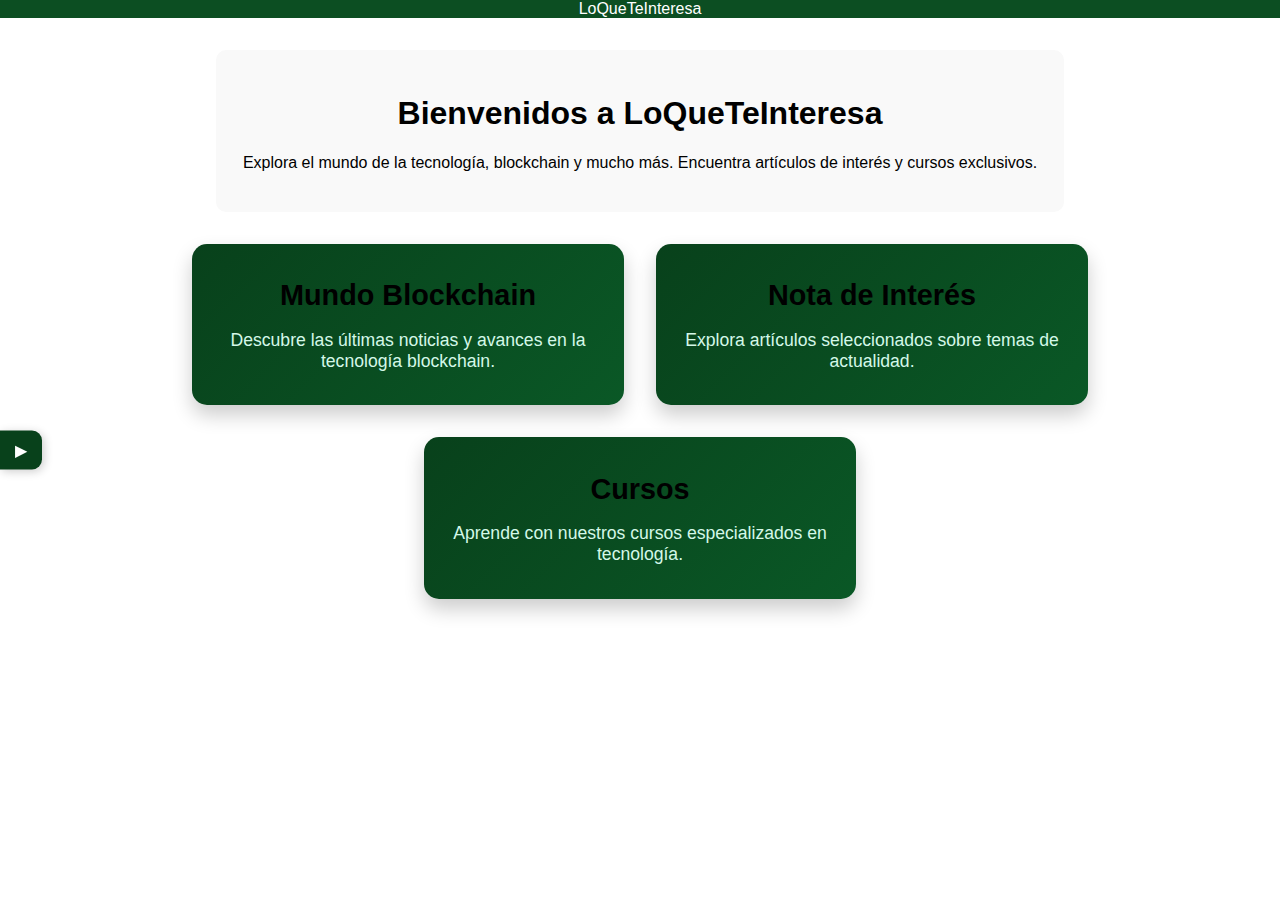
==== index.html @ 6796868b "Primer subida" ====
<!DOCTYPE html>
<html lang="es">

<head>
    <meta charset="UTF-8">
    <meta name="viewport" content="width=device-width, initial-scale=1.0">
    <title>LoQueTeInteresa</title>

    <!-- Meta descripción para SEO -->
    <meta name="description" content="Noticias y artículos interesantes sobre tecnología, blockchain y más.">

    <!-- Open Graph para compartir en redes sociales -->
    <meta property="og:title" content="LoQueTeInteresa">
    <meta property="og:description" content="Noticias y artículos interesantes sobre tecnología, blockchain y más.">
    <meta property="og:image" content="img/og-image.jpg">
    <meta property="og:url" content="https://www.loqueteinteresa.com.ar">
    <meta property="og:type" content="website">

    <!-- Favicon -->
    <link rel="icon" href="img/favicon.ico" type="image/x-icon">

    <!-- Bootstrap primero -->
    <!-- <link href="https://cdn.jsdelivr.net/npm/bootstrap@5.3.2/dist/css/bootstrap.min.css" rel="stylesheet"> -->

    <!-- CSS propio después -->
    <link rel="stylesheet" href="css/styles.css">
</head>

<body>
    <header>
        <div class="title">LoQueTeInteresa</div>
        <script type="text/javascript" src="https://files.coinmarketcap.com/static/widget/coinMarquee.js"></script>
        <div id="coinmarketcap-widget-marquee" coins="1,1027,825,5994,9656,19259,11427,3930,10407,29175" currency="USD"
            theme="light" transparent="false" show-symbol-logo="true"></div>
    </header>
       
    <!-- <div class="toggle-btn2" onclick="toggleMenu()">☰</div> -->
    <div class="toggle-btn" onmouseover="showSidebar()">▶</div>
    <nav class="sidebar" onmouseleave="hideSidebar()">
        <div><img src="imagenes/Logo.svg" alt="Logo" width="50"></div>

        <div class="titlebarra">
            <h2>Lo Que Te Interesa</h2>
            <h4>Aprende, Conoce, Explora...</h4>
        </div>
        <ul class="menu">
            <li><a href="index.html">INICIO</a></li>
            <li><a href="mundo-blockchain.html">MUNDO BLOCKCHAIN</a></li>
            <li><a href="notas.html">NOTAS DE INTERÉS</a></li>
            <li class="dropdown">
                <a href="#">CURSOS</a>
                <ul class="submenu">
                    <li><a href="cocina.html">Cocina</a></li>
                    <li><a href="informatica.html">Informática</a></li>
                    <li><a href="musica.html">Música</a></li>
                    <li><a href="idiomas.html">Idiomas</a></li>
                </ul>
            </li>
        </ul>
    </nav>
    <!-- <section class="inicio">
        <div class="grid-container">
            <a href="mundo-blockchain.html" class="grid-item">
                <img src="imagenes/mundo_blockchain.jpg" alt="Mundo Blockchain">
                <h2>Mundo Blockchain</h2>
            </a>
            <a href="nota-interes.html" class="grid-item">
                <img src="imagenes/nota_interes.jpg" alt="Nota de Interés">
                <h2>Nota de Interés</h2>
            </a>
            <a href="cursos.html" class="grid-item">
                <img src="imagenes/cursos.jpg" alt="Cursos">
                <h2>Cursos</h2>
            </a>
        </div>
    
        <div class="presentacion">
            <h1>Bienvenidos a LoQueTeInteresa</h1>
            <p>Explora el mundo de la tecnología, blockchain y mucho más. Encuentra artículos de interés y cursos exclusivos.</p>
        </div>
    </section> -->
    <section class="inicio">
        <div class="presentacion">
            <h1>Bienvenidos a LoQueTeInteresa</h1>
            <p>Explora el mundo de la tecnología, blockchain y mucho más. Encuentra artículos de interés y cursos exclusivos.</p>
        </div>
        <div class="tarjetas-container">
            <div class="tarjeta">
                <!-- <img src="imagenes/mundo_blockchain.jpg" alt="Mundo Blockchain"> -->
                <a href="mundo-blockchain.html" >
                <h1>Mundo Blockchain</h1>
                <p>Descubre las últimas noticias y avances en la tecnología blockchain.</p>
                </a>
            </div>
    
            <div class="tarjeta">
                <!-- <img src="imagenes/nota_interes.jpg" alt="Nota de Interés"> -->
                <a href="nota-interes.html">
                <h1>Nota de Interés</h1>
                <p>Explora artículos seleccionados sobre temas de actualidad.</p>
                </a>
            </div>
    
            <div class="tarjeta">
                <!-- <img src="imagenes/cursos.jpg" alt="Cursos"> -->
                <a href="cursos.html">
                <h1>Cursos</h1>
                <p>Aprende con nuestros cursos especializados en tecnología.</p>
                </a> 
            </div>
        </div>
        
        
    </section>
    
  
    <script src="js/scriptbarra.js"></script>

    
    <script async="" src="https://pagead2.googlesyndication.com/pagead/js/adsbygoogle.js?client=ca-pub-5318611986094737" crossorigin="anonymous"></script>
    <!-- Horizontal -->
    <ins class="adsbygoogle" style="display:block" data-ad-client="ca-pub-5318611986094737" data-ad-slot="6207004791" data-ad-format="auto" data-full-width-responsive="true"></ins>
    <script>
         (adsbygoogle = window.adsbygoogle || []).push({});
    </script>

</body>

</html>
---- css/styles.css ----
body {
    width: 100vw;
    margin: 0;
    font-family: 'Montserrat', sans-serif;
    display: inline-block;
    background-color: #ffffff;
}

/* .montserrat-letra {
    font-family: "Montserrat", sans-serif !important;
    font-optical-sizing: auto;
    font-weight: 600;
    font-style: normal;
    } */

html,
body {
    overflow-x: hidden !important;
}

header {
    width: 100%;
    display: inline;
    align-items: center;
    text-align: center;
    background-color: #0c4e22;
}

.title {
    color: white;
    background-color: #0c4e22;
    /* animation: scrolling 10s linear infinite;*/
}

/* @keyframes scrolling {
    0% {transform: translateX(10%);}
    100% {transform: translateX(-100%);}
} */

#coinmarketcap-widget-marquee {
    margin: 0 auto;
    /* display: block; */
    background-color: #0c4e22;
    width: 60%;
    overflow: hidden;
}

/* Barra lateral en pantallas grandes */
.sidebar {
    position: fixed;
    left: -200%;
    top: 0;
    width: 25rem;
    height: 100vh !important;
    background: #08411b;
    color: white;
    padding-top: 1.25rem;
    transition: left 0.3s;
    display: flex;
    flex-direction: column;
    align-items: center;
    text-align: center;
    z-index: 1050 !important;
    overflow-y: auto;
    /* Permite hacer scroll si hay muchos enlaces */
    transition: left 0.3s ease-in-out;
    /* Para animar la apertura/cierre */


}



.sidebar.active {
    left: 0;
}


.sidebar img {
    width: 6.25rem;
    height: auto;
    margin-bottom: 2rem;
}

.menu {
    font-size: 1.5rem;
    margin-top: 5rem;
}

a,
a:hover,
a:active {
    text-decoration: none;
    color: inherit;
}

.sidebar ul {
    list-style: none;
    padding: 0;
}


.sidebar ul li {
    padding: 0.935rem;
    cursor: pointer;
}

.sidebar ul li:hover {
    background: #093d1b;
}

.dropdown {
    position: relative;
}

.submenu {
    display: none;
    position: absolute;
    left: 25%;
    top: 100%;
    background: #0c4e22;
    list-style: none;
    padding: 0;
    margin: 0;
    width: 150px;
}

.submenu li {
    padding: 10px;
    cursor: pointer;
}

.submenu li:hover {
    background: #666;
}

/* Mostrar submenú al pasar el mouse */
.dropdown:hover .submenu {
    display: block;
}

/* .toggle-btn2 {
    display: none;
} */
.toggle-btn {
    position: fixed;
    left: 0;
    top: 50%;
    background: #08411b;
    color: white;
    cursor: pointer;
    z-index: 1050 !important;
    transform: translateY(-50%);
    padding: 10px 15px;
    border-radius: 0 10px 10px 0;
    transition: all 0.3s ease-in-out;
    /* Transición suave */
    box-shadow: 2px 2px 10px rgba(0, 0, 0, 0.2);
    /* Sombra inicial */
}

.toggle-btn:hover {
    background: #0a5d26;
    /* Color más claro */
    box-shadow: 4px 4px 15px rgba(0, 0, 0, 0.4);
    /* Sombra más fuerte */
    transform: translateY(-50%) scale(1.05);
    /* Pequeño zoom */
}

.sidebar.active+.toggle-btn {
    background: #093d1b;
    box-shadow: 4px 4px 15px rgba(0, 0, 0, 0.5);
}
#fecha {
    text-align: right !important;
}


main {
    margin: 5rem;

    display: flex;
    align-items: center;
    /* text-align: center; */
    flex-direction: column;
    color: #000000;
    font-size: large;
    font-weight: 200;
}

#fecha {
    font-size: clamp(0.5rem, 1.5vw, 1rem);
    width: 60%;

}



main a {
    display: block;

    margin: 1rem;
}

.imgart {
    width: 15rem;
    height: auto;
    margin: 0px;
}

.titulo {
    font-size: 2rem;
    width: 60%;
    text-align: center;
}

.contenido {
    align-items: center;
    text-align: justify;
    /*font-size: 2rem;*/
    width: 60%;
}
.card {
    display: flex;
    font-weight: 500;
    flex-direction: column;
    justify-content: center;
    width: 650px;
    height: 300px; /* Altura fija para todas las cards */
    border: 1px solid #ddd;
    border-radius: 10px;
    overflow: hidden;
    transition: transform 0.3s ease-in-out;
}

.card-body {
    flex-grow: 1; /* Para que el contenido se distribuya uniformemente */
    display: flex;
    flex-direction: column;
    justify-content: space-between;
    padding: 10px;
    text-align: center;
}

.card p {
    flex-grow: 1; /* Hace que los textos crezcan de manera uniforme */
    overflow: hidden;
    text-overflow: ellipsis;
}


.card:hover {
    transform: scale(1.02);
}

.card img {
    resize: both;
    object-fit: cover;
    height: 100%;
}

.resumen {
    font-size: 0.9rem;
    color: #555;
}


/* Ajuste para pantallas menores a 768px */
/* @media (max-width: 768px) {
    .contenido {
        font-size: 1.1rem;
    }
} */

/* Ajuste para móviles aún más pequeños (ej: 480px) */
/* @media (max-width: 480px) {
    .contenido {
        font-size: 0.9rem;
    }
} */
 .inicio {
    text-align: center;
    padding: 2rem;
}


.presentacion {
    margin-top: 2rem;
    max-width: 800px;
    margin: auto;
    padding: 1.5rem;
    background: #f9f9f9;
    border-radius: 10px;
} 

.tarjetas-container {
    display: flex;
    flex-wrap: wrap;
    gap: 2rem;
    justify-content: center;
    padding: 2rem;
}

/* Tarjetas más grandes */
.tarjeta {
    width: 400px; /* Más grandes */
    background: linear-gradient(135deg, #08411b, #0a5826);
    border-radius: 15px;
    overflow: hidden;
    box-shadow: 0 10px 20px rgba(0, 0, 0, 0.2);
    text-align: center;
    padding: 1rem;
    transition: transform 0.3s, background 0.5s ease-in-out;
}

/* Imagen dentro de la tarjeta */
.tarjeta img {
    width: 100%;
    height: 220px;
    object-fit: cover;
    border-radius: 15px 15px 0 0;
}

/* Contenido de la tarjeta */
.tarjeta-contenido {
    padding: 1.5rem;
    color: white;
}

/* Títulos */
.tarjeta h1 {
    font-size: 1.8rem;
    margin-bottom: 0.5rem;
}

/* Texto */
.tarjeta p {
    font-size: 1.1rem;
    color: #d4f8e8;
}

/* Botón */
.tarjeta .btn {
    display: inline-block;
    background: #f7b500;
    color: #222;
    padding: 0.7rem 1.5rem;
    margin-top: 10px;
    border-radius: 5px;
    text-decoration: none;
    font-weight: bold;
    transition: background 0.3s;
}

.tarjeta .btn:hover {
    background: #ffcc33;
}

/* Animación de hover */
.tarjeta:hover {
    transform: scale(1.05);
    background: linear-gradient(135deg, #0a5826, #127b3e);
}

.pagina-construccion {
    display: flex;
    justify-content: center;
    align-items: center;
    height: 100vh;
    text-align: center;
    background: linear-gradient(135deg, #222, #08411b);
    color: white;
    padding: 2rem;
}

.contenido-con {
    max-width: 600px;
    padding: 2rem;
    border-radius: 15px;
    background: rgba(0, 0, 0, 0.6);
    box-shadow: 0 10px 20px rgba(0, 0, 0, 0.3);
    animation: latido 1.5s infinite alternate;
}

.contenido-con img {
    width: 200px;
    margin-bottom: 1rem;
}

.contenido-con h1 {
    font-size: 2rem;
    margin-bottom: 0.5rem;
}

.contenido-con p {
    font-size: 1.2rem;
    margin-bottom: 1.5rem;
}

/* Botón de regreso */
.btn-volver {
    display: inline-block;
    padding: 0.8rem 1.5rem;
    background: #f7b500;
    color: #222;
    font-weight: bold;
    text-decoration: none;
    border-radius: 8px;
    transition: background 0.3s ease;
}

.btn-volver:hover {
    background: #ffcc33;
}

/* Animación de latido */
@keyframes latido {
    from {
        transform: scale(1);
    }
    to {
        transform: scale(1.05);
    }
}

.aviso {
    text-align: center;
}
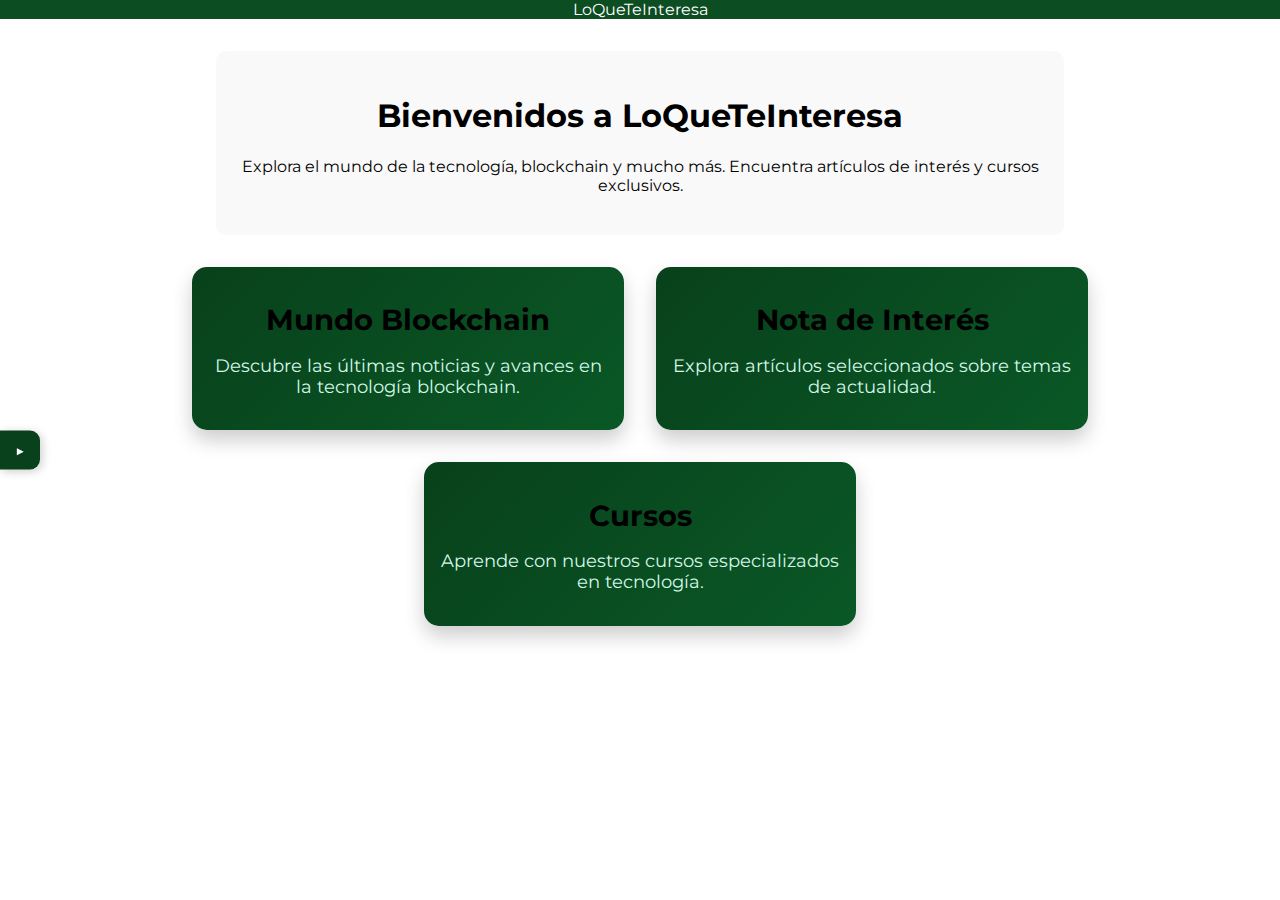
==== commit 020714fa: "Update index.html" ====
--- a/index.html
+++ b/index.html
@@ -24,6 +24,8 @@
 
     <!-- CSS propio después -->
     <link rel="stylesheet" href="css/styles.css">
+    <script async src="https://pagead2.googlesyndication.com/pagead/js/adsbygoogle.js?client=ca-pub-5318611986094737"
+     crossorigin="anonymous"></script>
 </head>
 
 <body>
@@ -64,7 +66,7 @@
                 <img src="imagenes/mundo_blockchain.jpg" alt="Mundo Blockchain">
                 <h2>Mundo Blockchain</h2>
             </a>
-            <a href="nota-interes.html" class="grid-item">
+            <a href="notas.html" class="grid-item">
                 <img src="imagenes/nota_interes.jpg" alt="Nota de Interés">
                 <h2>Nota de Interés</h2>
             </a>
@@ -126,4 +128,4 @@
 
 </body>
 
-</html>+</html>
--- a/css/styles.css
+++ b/css/styles.css
@@ -1,3 +1,4 @@
+@import url('https://fonts.googleapis.com/css2?family=Montserrat:wght@400;700&display=swap');
 
 body {
     width: 100vw;
@@ -6,13 +7,6 @@
     display: inline-block;
     background-color: #ffffff;
 }
-
-/* .montserrat-letra {
-    font-family: "Montserrat", sans-serif !important;
-    font-optical-sizing: auto;
-    font-weight: 600;
-    font-style: normal;
-    } */
 
 html,
 body {
@@ -66,17 +60,11 @@
     /* Permite hacer scroll si hay muchos enlaces */
     transition: left 0.3s ease-in-out;
     /* Para animar la apertura/cierre */
-
-
-}
-
-
+}
 
 .sidebar.active {
     left: 0;
 }
-
-
 .sidebar img {
     width: 6.25rem;
     height: auto;
@@ -173,10 +161,6 @@
     background: #093d1b;
     box-shadow: 4px 4px 15px rgba(0, 0, 0, 0.5);
 }
-#fecha {
-    text-align: right !important;
-}
-
 
 main {
     margin: 5rem;
@@ -193,7 +177,7 @@
 #fecha {
     font-size: clamp(0.5rem, 1.5vw, 1rem);
     width: 60%;
-
+    text-align: right !important;
 }
 
 
@@ -205,10 +189,10 @@
 }
 
 .imgart {
-    width: 15rem;
-    height: auto;
-    margin: 0px;
-}
+        width: 25rem;
+        height: auto;
+        margin: 0px;
+    }
 
 .titulo {
     font-size: 2rem;
@@ -222,17 +206,26 @@
     /*font-size: 2rem;*/
     width: 60%;
 }
+
+#lista-articulos {
+    display: flex;
+    flex-wrap: wrap;
+    gap: 15px; /* Espacio entre cards */
+} 
+
 .card {
     display: flex;
     font-weight: 500;
     flex-direction: column;
     justify-content: center;
-    width: 650px;
-    height: 300px; /* Altura fija para todas las cards */
+    max-width: 100%;
     border: 1px solid #ddd;
     border-radius: 10px;
     overflow: hidden;
     transition: transform 0.3s ease-in-out;
+    height: 100%; /* Para que todas las cards tengan la misma altura */
+    
+    
 }
 
 .card-body {
@@ -256,30 +249,16 @@
 }
 
 .card img {
-    resize: both;
-    object-fit: cover;
-    height: 100%;
-}
-
+    height: auto;
+    width: 100%;
+    object-fit: cover; /* Ajusta la imagen sin deformarla */
+}
+ 
 .resumen {
     font-size: 0.9rem;
     color: #555;
 }
 
-
-/* Ajuste para pantallas menores a 768px */
-/* @media (max-width: 768px) {
-    .contenido {
-        font-size: 1.1rem;
-    }
-} */
-
-/* Ajuste para móviles aún más pequeños (ej: 480px) */
-/* @media (max-width: 480px) {
-    .contenido {
-        font-size: 0.9rem;
-    }
-} */
  .inicio {
     text-align: center;
     padding: 2rem;
@@ -424,7 +403,92 @@
         transform: scale(1.05);
     }
 }
+.publicidad {
+    margin-top: 2rem;
+    max-width: 100%;
+    }
 
 .aviso {
     text-align: center;
 }
+
+
+/* RESPONSIVE */
+
+/* Para pantallas menores a 768px */
+@media (max-width: 768px) {
+    main {
+        width: 90%;
+        margin: 2rem auto;
+    }
+
+    .titulo {
+        font-size: 1.5rem;
+    }
+
+    .contenido {
+        font-size: 1rem;
+        width: 100%;
+    }
+     .imgart {
+        width: 30vw;
+        height: auto;
+        margin: 0px;
+    }
+    
+    .sidebar {
+        width: 15rem;
+    }
+
+    .tarjeta {
+        max-width: 300px;
+    }
+    .publicidad {
+    max-width: 70%;
+    }
+}
+
+/* Para pantallas menores a 480px */
+@media (max-width: 480px) {
+    .titulo {
+        font-size: 1.2rem;
+    }
+    
+
+    .contenido {
+        font-size: 0.9rem;
+    }
+
+    .sidebar {
+        width: 100%;
+    }
+  
+    
+   .imgart {
+        width: 5rem;
+        height: auto;
+        margin: 0px;
+    }
+  
+
+    .toggle-btn {
+        padding: 8px 12px;
+        left: -12px;
+    }
+    
+     .toggle-btn:hover {
+        left: 0;
+    }
+    .tarjeta {
+        max-width: 280px;
+    }
+    .aviso {
+       max-width: 280px;
+       text-align: center;
+}
+     .publicidad {
+         
+       width: 60%;
+    }
+
+}
